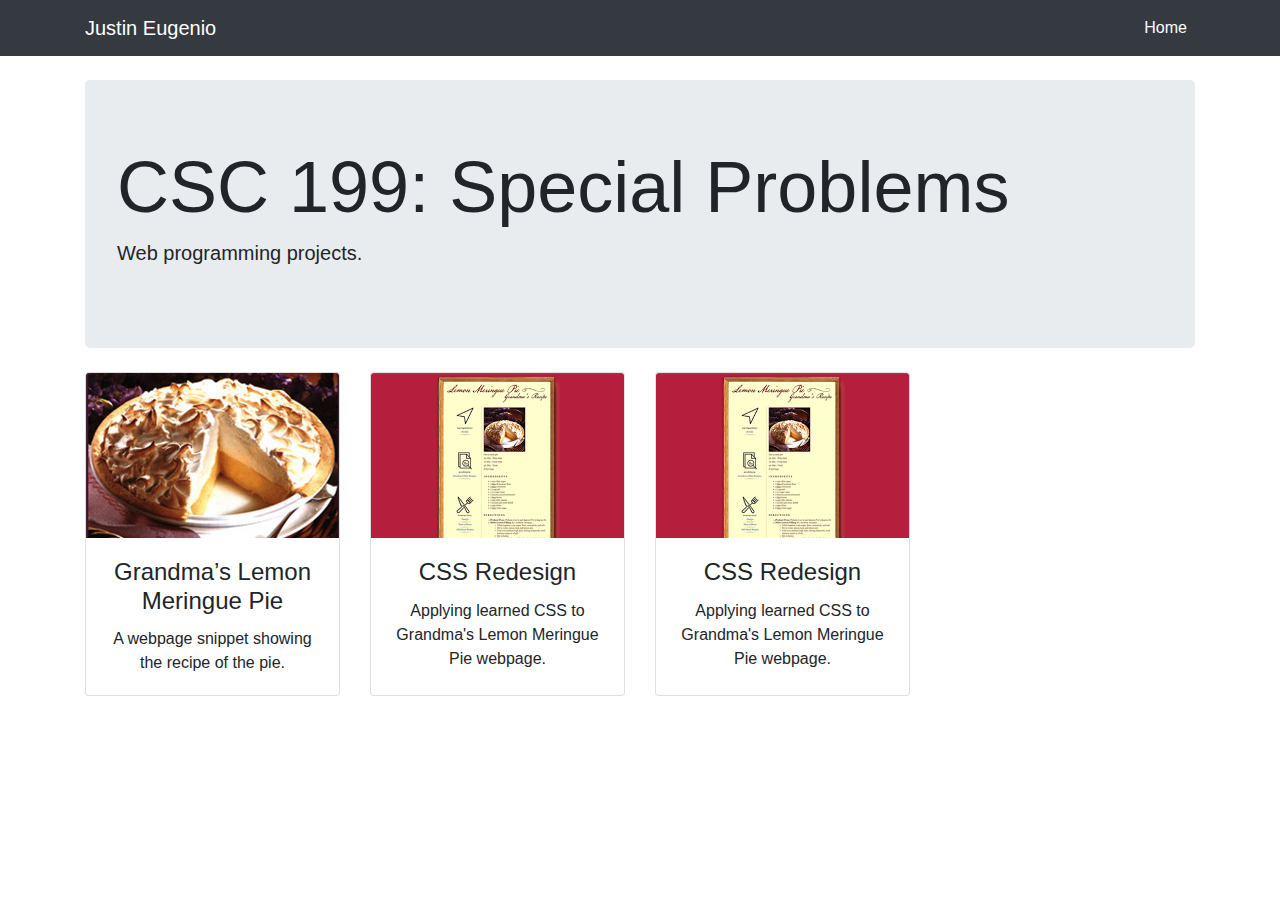
==== index.html @ ccdaec83 "A3" ====
<!DOCTYPE html>
<html lang="en">

<head>

  <meta charset="utf-8">
  <meta name="viewport" content="width=device-width, initial-scale=1, shrink-to-fit=no">
  <meta name="description" content="">
  <meta name="author" content="">

  <title>Justin Eugenio</title>

  <!-- Bootstrap core CSS -->
  <link href="css/bootstrap.min.css" rel="stylesheet">

</head>

<body>

  <!-- Navigation -->
  <nav class="navbar navbar-expand-lg navbar-dark bg-dark static-top">
    <div class="container">
      <a class="navbar-brand" href="#">Justin Eugenio</a>
      <button class="navbar-toggler" type="button" data-toggle="collapse" data-target="#navbarResponsive" aria-controls="navbarResponsive" aria-expanded="false" aria-label="Toggle navigation">
        <span class="navbar-toggler-icon"></span>
      </button>
      <div class="collapse navbar-collapse" id="navbarResponsive">
        <ul class="navbar-nav ml-auto">
          <li class="nav-item active">
            <a class="nav-link" href="index.html">Home
              <span class="sr-only">(current)</span>
            </a>
          </li>

          <!-- 
          <li class="nav-item dropdown">
            <a class="nav-link dropdown-toggle" href="#" id="navbarDropdownMenuLink" data-toggle="dropdown" aria-haspopup="true" aria-expanded="false">
              Projects
            </a>
            <div class="dropdown-menu" aria-labelledby="navbarDropdownMenuLink">
              <a class="dropdown-item" href="pie.html">Pie</a>
              <a class="dropdown-item" href="#">Another action</a>
              <a class="dropdown-item" href="#">Something else here</a>
            </div>
          </li> -->

        </ul>
      </div>
    </div>
  </nav>

<!-- Page Content -->

  <div class="container">

    <!-- Jumbotron Header -->
    <header class="jumbotron my-4">
      <h1 class="display-3">CSC 199: Special Problems</h1>
      <p class="lead">Web programming projects.</p>
      <!-- <a href="#" class="btn btn-primary btn-lg">Call to action!</a> -->
    </header>

    <!-- Page Features -->
    <div class="row text-center">

      <div class="col-lg-3 col-md-6 mb-4">
        <div class="card h-100">
          <a href="pie.html"><img class="card-img-top" src="img/pie2/cardpie.jpg" alt="Grandpa's Lemon Meringue Pie"></a>
          <div class="card-body">
            <h4 class="card-title">Grandma’s Lemon Meringue Pie</h4>
            <p class="card-text">A webpage snippet showing the recipe of the pie.</p>
          </div>
          <!--
          <div class="card-footer">
            <a href="#" class="btn btn-primary">Find Out More!</a>
          </div> 
          -->
        </div>
      </div>

      <div class="col-lg-3 col-md-6 mb-4">
        <div class="card h-100">
          <a href="pie2.html"><img class="card-img-top" src="img/pie2/cardpierev.jpg" alt="Learning CSS"></a>
          <div class="card-body">
            <h4 class="card-title">CSS Redesign</h4>
            <p class="card-text">Applying learned CSS to Grandma's Lemon Meringue Pie webpage.</p>
          </div>
          <!--
          <div class="card-footer">
            <a href="#" class="btn btn-primary">Find Out More!</a>
          </div> 
          -->
        </div>
      </div>

      <div class="col-lg-3 col-md-6 mb-4">
        <div class="card h-100">
          <a href="tmnt.html"><img class="card-img-top" src="img/pie2/cardpierev.jpg" alt="Learning CSS"></a>
          <div class="card-body">
            <h4 class="card-title">CSS Redesign</h4>
            <p class="card-text">Applying learned CSS to Grandma's Lemon Meringue Pie webpage.</p>
          </div>
          <!--
          <div class="card-footer">
            <a href="#" class="btn btn-primary">Find Out More!</a>
          </div> 
          -->
        </div>
      </div>


    </div>
    <!-- /.row -->

  </div>
  <!-- /.container -->
    
  <!-- /Page Content -->

  <!-- Bootstrap core JavaScript -->
  <script src="jquery/jquery.slim.min.js"></script>
  <script src="js/bootstrap.bundle.min.js"></script>

</body>

</html>
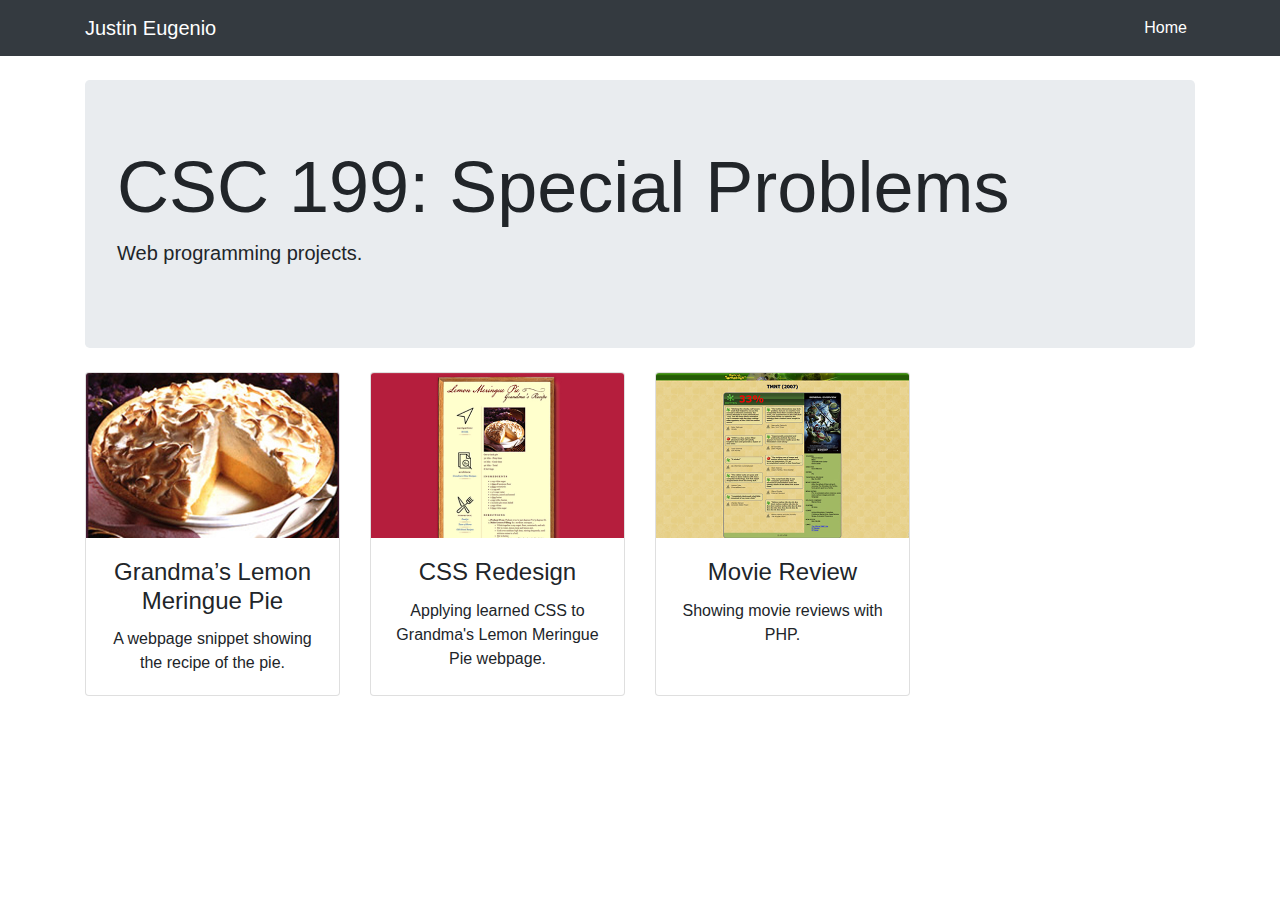
==== commit 67265e1e: "A3 update." ====
--- a/index.html
+++ b/index.html
@@ -1,38 +1,46 @@
 <!DOCTYPE html>
 <html lang="en">
+   <head>
+      <meta charset="utf-8" />
+      <meta
+         name="viewport"
+         content="width=device-width, initial-scale=1, shrink-to-fit=no"
+      />
+      <meta name="description" content="" />
+      <meta name="author" content="" />
 
-<head>
+      <title>Justin Eugenio</title>
 
-  <meta charset="utf-8">
-  <meta name="viewport" content="width=device-width, initial-scale=1, shrink-to-fit=no">
-  <meta name="description" content="">
-  <meta name="author" content="">
+      <!-- Bootstrap core CSS -->
+      <link href="css/bootstrap.min.css" rel="stylesheet" />
+   </head>
 
-  <title>Justin Eugenio</title>
+   <body>
+      <!-- Navigation -->
+      <nav class="navbar navbar-expand-lg navbar-dark bg-dark static-top">
+         <div class="container">
+            <a class="navbar-brand" href="#">Justin Eugenio</a>
+            <button
+               class="navbar-toggler"
+               type="button"
+               data-toggle="collapse"
+               data-target="#navbarResponsive"
+               aria-controls="navbarResponsive"
+               aria-expanded="false"
+               aria-label="Toggle navigation"
+            >
+               <span class="navbar-toggler-icon"></span>
+            </button>
+            <div class="collapse navbar-collapse" id="navbarResponsive">
+               <ul class="navbar-nav ml-auto">
+                  <li class="nav-item active">
+                     <a class="nav-link" href="index.html"
+                        >Home
+                        <span class="sr-only">(current)</span>
+                     </a>
+                  </li>
 
-  <!-- Bootstrap core CSS -->
-  <link href="css/bootstrap.min.css" rel="stylesheet">
-
-</head>
-
-<body>
-
-  <!-- Navigation -->
-  <nav class="navbar navbar-expand-lg navbar-dark bg-dark static-top">
-    <div class="container">
-      <a class="navbar-brand" href="#">Justin Eugenio</a>
-      <button class="navbar-toggler" type="button" data-toggle="collapse" data-target="#navbarResponsive" aria-controls="navbarResponsive" aria-expanded="false" aria-label="Toggle navigation">
-        <span class="navbar-toggler-icon"></span>
-      </button>
-      <div class="collapse navbar-collapse" id="navbarResponsive">
-        <ul class="navbar-nav ml-auto">
-          <li class="nav-item active">
-            <a class="nav-link" href="index.html">Home
-              <span class="sr-only">(current)</span>
-            </a>
-          </li>
-
-          <!-- 
+                  <!-- 
           <li class="nav-item dropdown">
             <a class="nav-link dropdown-toggle" href="#" id="navbarDropdownMenuLink" data-toggle="dropdown" aria-haspopup="true" aria-expanded="false">
               Projects
@@ -43,84 +51,96 @@
               <a class="dropdown-item" href="#">Something else here</a>
             </div>
           </li> -->
+               </ul>
+            </div>
+         </div>
+      </nav>
 
-        </ul>
-      </div>
-    </div>
-  </nav>
+      <!-- Page Content -->
 
-<!-- Page Content -->
+      <div class="container">
+         <!-- Jumbotron Header -->
+         <header class="jumbotron my-4">
+            <h1 class="display-3">CSC 199: Special Problems</h1>
+            <p class="lead">Web programming projects.</p>
+            <!-- <a href="#" class="btn btn-primary btn-lg">Call to action!</a> -->
+         </header>
 
-  <div class="container">
-
-    <!-- Jumbotron Header -->
-    <header class="jumbotron my-4">
-      <h1 class="display-3">CSC 199: Special Problems</h1>
-      <p class="lead">Web programming projects.</p>
-      <!-- <a href="#" class="btn btn-primary btn-lg">Call to action!</a> -->
-    </header>
-
-    <!-- Page Features -->
-    <div class="row text-center">
-
-      <div class="col-lg-3 col-md-6 mb-4">
-        <div class="card h-100">
-          <a href="pie.html"><img class="card-img-top" src="img/pie2/cardpie.jpg" alt="Grandpa's Lemon Meringue Pie"></a>
-          <div class="card-body">
-            <h4 class="card-title">Grandma’s Lemon Meringue Pie</h4>
-            <p class="card-text">A webpage snippet showing the recipe of the pie.</p>
-          </div>
-          <!--
+         <!-- Page Features -->
+         <div class="row text-center">
+            <div class="col-lg-3 col-md-6 mb-4">
+               <div class="card h-100">
+                  <a href="pie.html"
+                     ><img
+                        class="card-img-top"
+                        src="img/pie2/cardpie.jpg"
+                        alt="Grandpa's Lemon Meringue Pie"
+                  /></a>
+                  <div class="card-body">
+                     <h4 class="card-title">Grandma’s Lemon Meringue Pie</h4>
+                     <p class="card-text">
+                        A webpage snippet showing the recipe of the pie.
+                     </p>
+                  </div>
+                  <!--
           <div class="card-footer">
             <a href="#" class="btn btn-primary">Find Out More!</a>
           </div> 
           -->
-        </div>
-      </div>
+               </div>
+            </div>
 
-      <div class="col-lg-3 col-md-6 mb-4">
-        <div class="card h-100">
-          <a href="pie2.html"><img class="card-img-top" src="img/pie2/cardpierev.jpg" alt="Learning CSS"></a>
-          <div class="card-body">
-            <h4 class="card-title">CSS Redesign</h4>
-            <p class="card-text">Applying learned CSS to Grandma's Lemon Meringue Pie webpage.</p>
-          </div>
-          <!--
+            <div class="col-lg-3 col-md-6 mb-4">
+               <div class="card h-100">
+                  <a href="pie2.html"
+                     ><img
+                        class="card-img-top"
+                        src="img/pie2/cardpierev.jpg"
+                        alt="Learning CSS"
+                  /></a>
+                  <div class="card-body">
+                     <h4 class="card-title">CSS Redesign</h4>
+                     <p class="card-text">
+                        Applying learned CSS to Grandma's Lemon Meringue Pie
+                        webpage.
+                     </p>
+                  </div>
+                  <!--
           <div class="card-footer">
             <a href="#" class="btn btn-primary">Find Out More!</a>
           </div> 
           -->
-        </div>
-      </div>
+               </div>
+            </div>
 
-      <div class="col-lg-3 col-md-6 mb-4">
-        <div class="card h-100">
-          <a href="tmnt.html"><img class="card-img-top" src="img/pie2/cardpierev.jpg" alt="Learning CSS"></a>
-          <div class="card-body">
-            <h4 class="card-title">CSS Redesign</h4>
-            <p class="card-text">Applying learned CSS to Grandma's Lemon Meringue Pie webpage.</p>
-          </div>
-          <!--
+            <div class="col-lg-3 col-md-6 mb-4">
+               <div class="card h-100">
+                  <a href="tmnt.html"
+                     ><img
+                        class="card-img-top"
+                        src="img/movie/moviecard.jpg"
+                        alt="Learning CSS"
+                  /></a>
+                  <div class="card-body">
+                     <h4 class="card-title">Movie Review</h4>
+                     <p class="card-text">Showing movie reviews with PHP.</p>
+                  </div>
+                  <!--
           <div class="card-footer">
             <a href="#" class="btn btn-primary">Find Out More!</a>
           </div> 
           -->
-        </div>
+               </div>
+            </div>
+         </div>
+         <!-- /.row -->
       </div>
+      <!-- /.container -->
 
+      <!-- /Page Content -->
 
-    </div>
-    <!-- /.row -->
-
-  </div>
-  <!-- /.container -->
-    
-  <!-- /Page Content -->
-
-  <!-- Bootstrap core JavaScript -->
-  <script src="jquery/jquery.slim.min.js"></script>
-  <script src="js/bootstrap.bundle.min.js"></script>
-
-</body>
-
+      <!-- Bootstrap core JavaScript -->
+      <script src="jquery/jquery.slim.min.js"></script>
+      <script src="js/bootstrap.bundle.min.js"></script>
+   </body>
 </html>
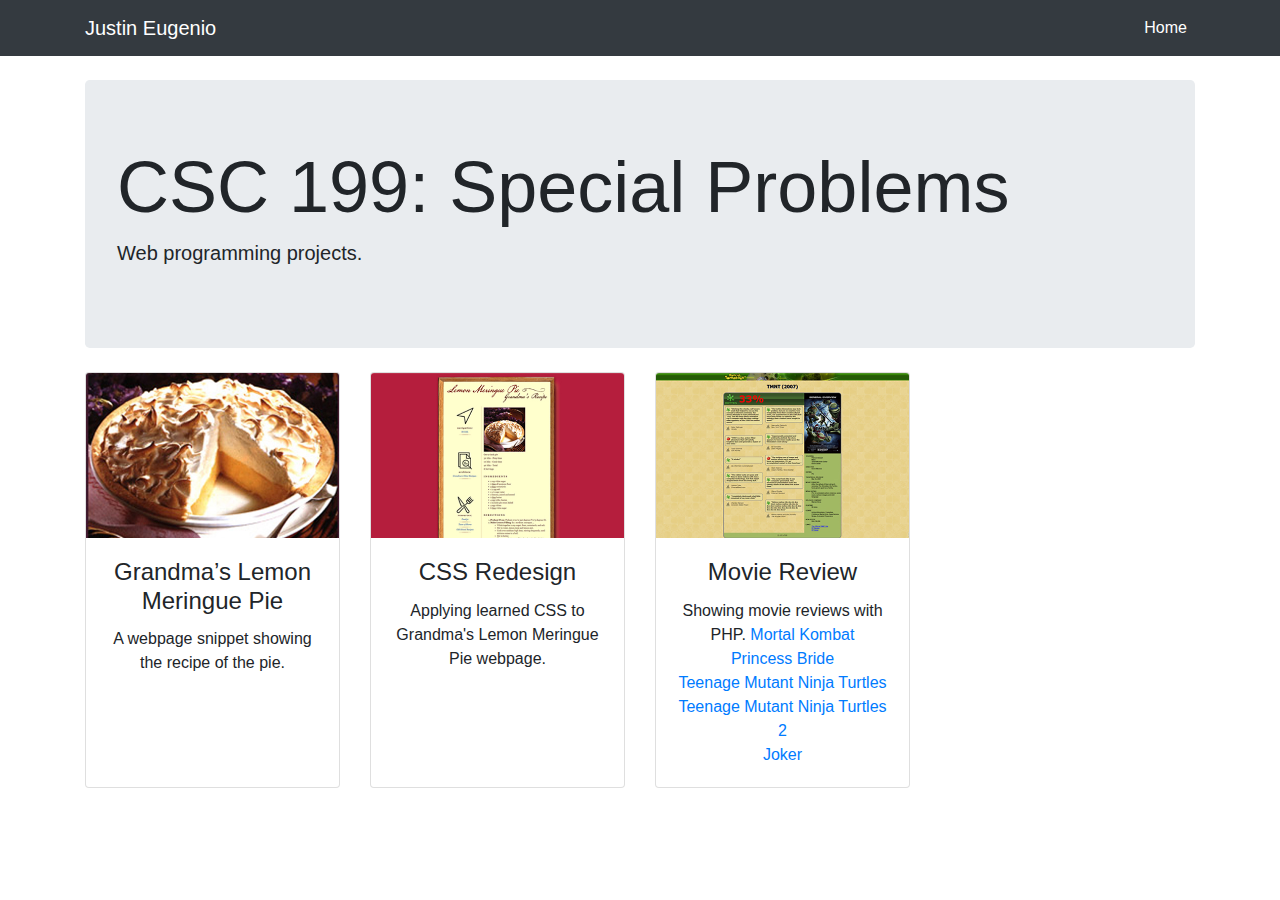
==== commit ac823343: "Update index.html" ====
--- a/index.html
+++ b/index.html
@@ -119,11 +119,33 @@
                      ><img
                         class="card-img-top"
                         src="img/movie/moviecard.jpg"
-                        alt="Learning CSS"
+                        alt="Learning PHP"
                   /></a>
                   <div class="card-body">
                      <h4 class="card-title">Movie Review</h4>
-                     <p class="card-text">Showing movie reviews with PHP.</p>
+                     <p class="card-text">
+                        Showing movie reviews with PHP.
+                        <a
+                           href="https://justinbrian.000webhostapp.com/movie.php?film=mortalkombat"
+                           >Mortal Kombat</a
+                        ><br>
+                        <a
+                           href="https://justinbrian.000webhostapp.com/movie.php?film=princessbride"
+                           >Princess Bride</a
+                        ><br>
+                        <a
+                           href="https://justinbrian.000webhostapp.com/movie.php?film=tmnt"
+                           >Teenage Mutant Ninja Turtles</a
+                        ><br>
+                        <a
+                           href="https://justinbrian.000webhostapp.com/movie.php?film=tmnt2"
+                           >Teenage Mutant Ninja Turtles 2</a
+                        ><br>
+                        <a
+                           href="https://justinbrian.000webhostapp.com/movie.php?film=joker"
+                           >Joker</a
+                        >
+                     </p>
                   </div>
                   <!--
           <div class="card-footer">
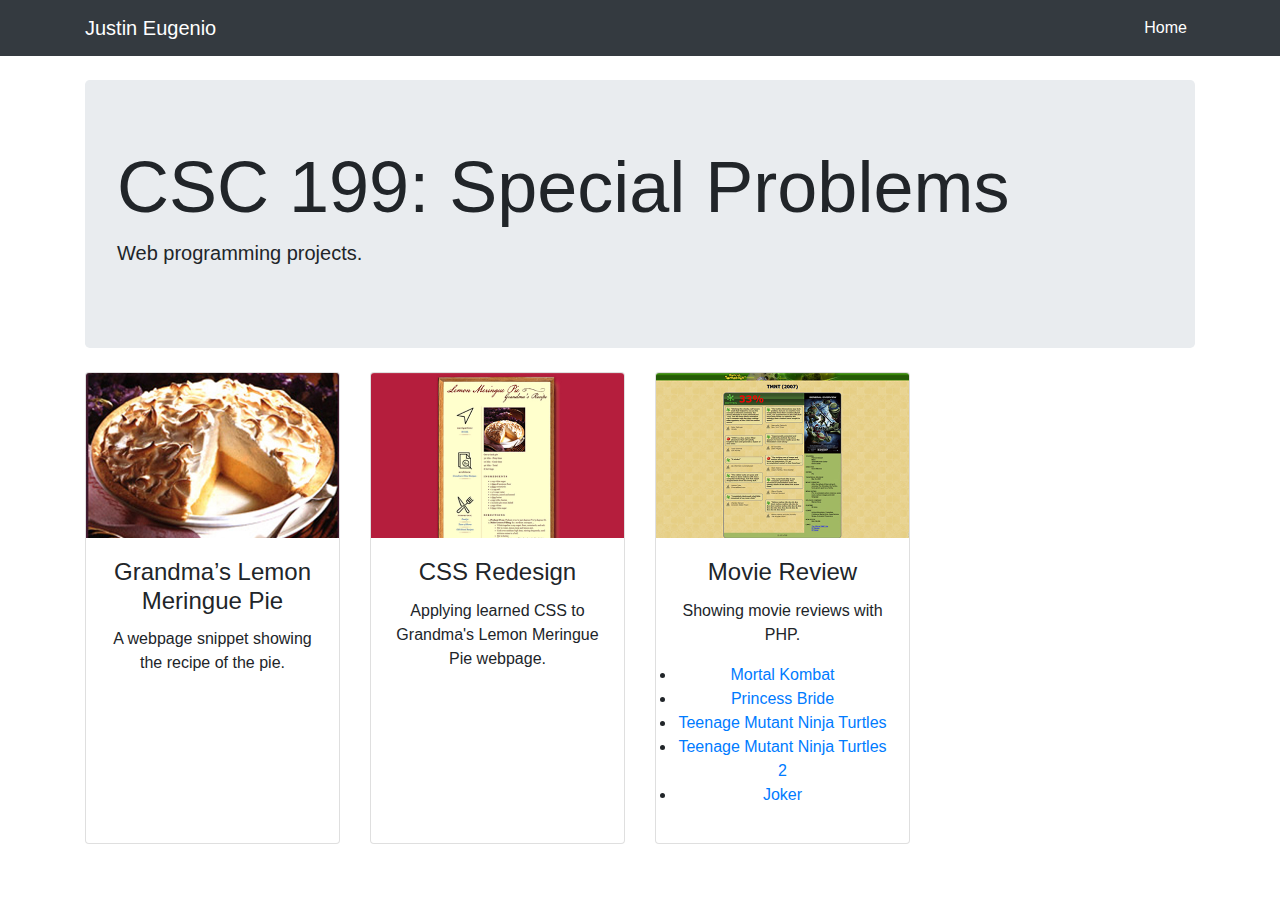
==== commit 0810a6c3: "Update index.html" ====
--- a/index.html
+++ b/index.html
@@ -125,26 +125,40 @@
                      <h4 class="card-title">Movie Review</h4>
                      <p class="card-text">
                         Showing movie reviews with PHP.
-                        <a
-                           href="https://justinbrian.000webhostapp.com/movie.php?film=mortalkombat"
-                           >Mortal Kombat</a
-                        ><br>
-                        <a
-                           href="https://justinbrian.000webhostapp.com/movie.php?film=princessbride"
-                           >Princess Bride</a
-                        ><br>
-                        <a
-                           href="https://justinbrian.000webhostapp.com/movie.php?film=tmnt"
-                           >Teenage Mutant Ninja Turtles</a
-                        ><br>
-                        <a
-                           href="https://justinbrian.000webhostapp.com/movie.php?film=tmnt2"
-                           >Teenage Mutant Ninja Turtles 2</a
-                        ><br>
-                        <a
-                           href="https://justinbrian.000webhostapp.com/movie.php?film=joker"
-                           >Joker</a
-                        >
+                        <li>
+                           <a
+                              href="https://justinbrian.000webhostapp.com/movie.php?film=mortalkombat"
+                              >Mortal Kombat</a
+                           >
+                        </li>
+
+                        <li>
+                           <a
+                              href="https://justinbrian.000webhostapp.com/movie.php?film=princessbride"
+                              >Princess Bride
+                           </a>
+                        </li>
+
+                        <li>
+                           <a
+                              href="https://justinbrian.000webhostapp.com/movie.php?film=tmnt"
+                              >Teenage Mutant Ninja Turtles
+                           </a>
+                        </li>
+
+                        <li>
+                           <a
+                              href="https://justinbrian.000webhostapp.com/movie.php?film=tmnt2"
+                              >Teenage Mutant Ninja Turtles 2</a
+                           >
+                        </li>
+
+                        <li>
+                           <a
+                              href="https://justinbrian.000webhostapp.com/movie.php?film=joker"
+                              >Joker</a
+                           >
+                        </li>
                      </p>
                   </div>
                   <!--
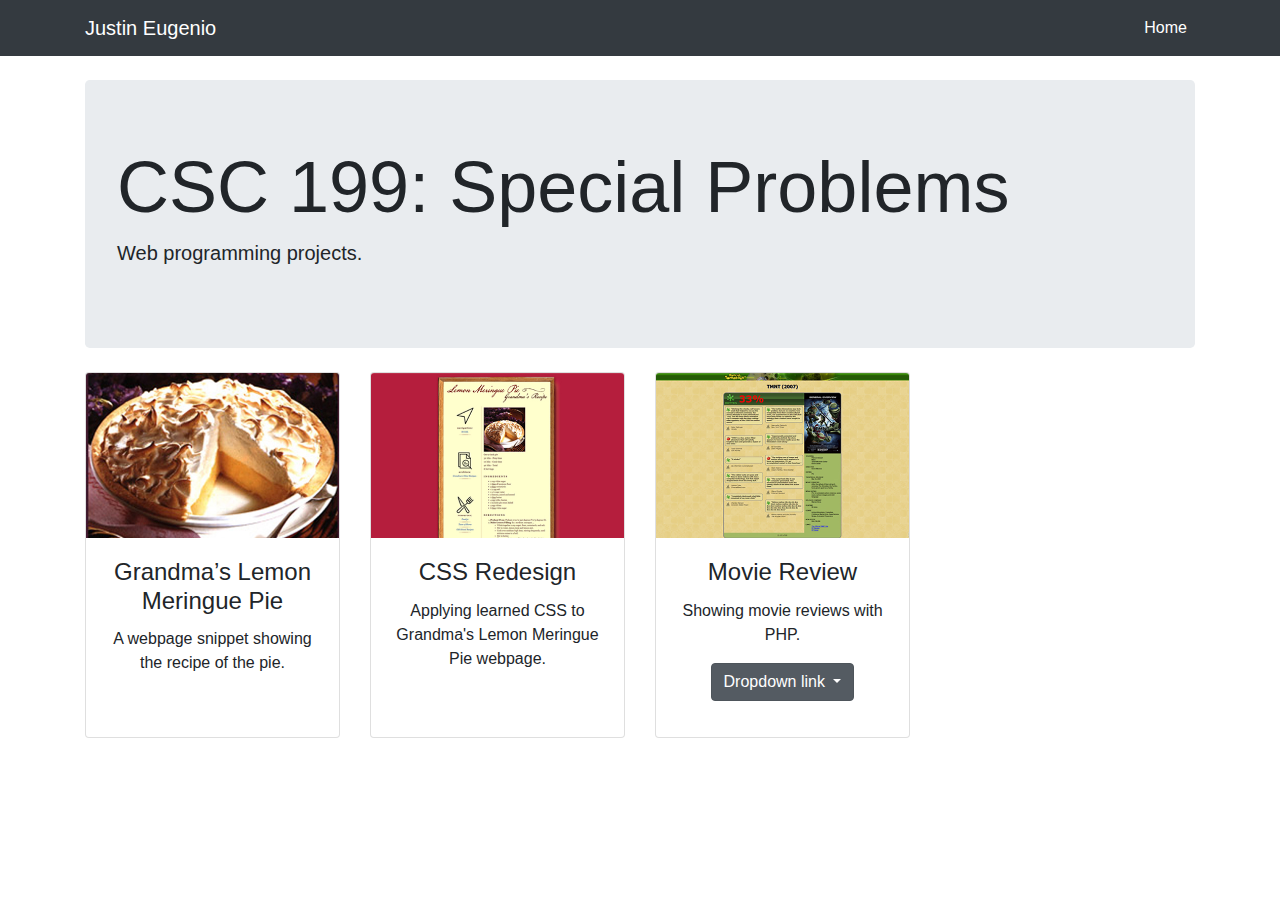
==== commit 8be72d88: "Update index.html" ====
--- a/index.html
+++ b/index.html
@@ -125,40 +125,23 @@
                      <h4 class="card-title">Movie Review</h4>
                      <p class="card-text">
                         Showing movie reviews with PHP.
-                        <li>
-                           <a
-                              href="https://justinbrian.000webhostapp.com/movie.php?film=mortalkombat"
-                              >Mortal Kombat</a
-                           >
-                        </li>
 
-                        <li>
-                           <a
-                              href="https://justinbrian.000webhostapp.com/movie.php?film=princessbride"
-                              >Princess Bride
-                           </a>
-                        </li>
 
-                        <li>
-                           <a
-                              href="https://justinbrian.000webhostapp.com/movie.php?film=tmnt"
-                              >Teenage Mutant Ninja Turtles
-                           </a>
-                        </li>
+                        <div class="dropdown show">
+                              <a class="btn btn-secondary dropdown-toggle" href="#" role="button" id="dropdownMenuLink" data-toggle="dropdown" aria-haspopup="true" aria-expanded="false">
+                                Dropdown link
+                              </a>
+                            
+                              <div class="dropdown-menu" aria-labelledby="dropdownMenuLink">
+                                    <a class="dropdown-item" href="https://justinbrian.000webhostapp.com/movie.php?film=mortalkombat">Mortal Kombat</a>
+                        <a class="dropdown-item" href="https://justinbrian.000webhostapp.com/movie.php?film=princessbride">Princess Bride/a>
+                        <a class="dropdown-item" href="https://justinbrian.000webhostapp.com/movie.php?film=tmnt">Teenage Mutant Ninja Turtles</a>
+                        <a class="dropdown-item" href="https://justinbrian.000webhostapp.com/movie.php?film=tmnt2">Teenage Mutant Ninja Turtles 2</a>
+                        <a class="dropdown-item" href="https://justinbrian.000webhostapp.com/movie.php?film=joker">Joker</a>
+                              </div>
+                            </div>
 
-                        <li>
-                           <a
-                              href="https://justinbrian.000webhostapp.com/movie.php?film=tmnt2"
-                              >Teenage Mutant Ninja Turtles 2</a
-                           >
-                        </li>
 
-                        <li>
-                           <a
-                              href="https://justinbrian.000webhostapp.com/movie.php?film=joker"
-                              >Joker</a
-                           >
-                        </li>
                      </p>
                   </div>
                   <!--
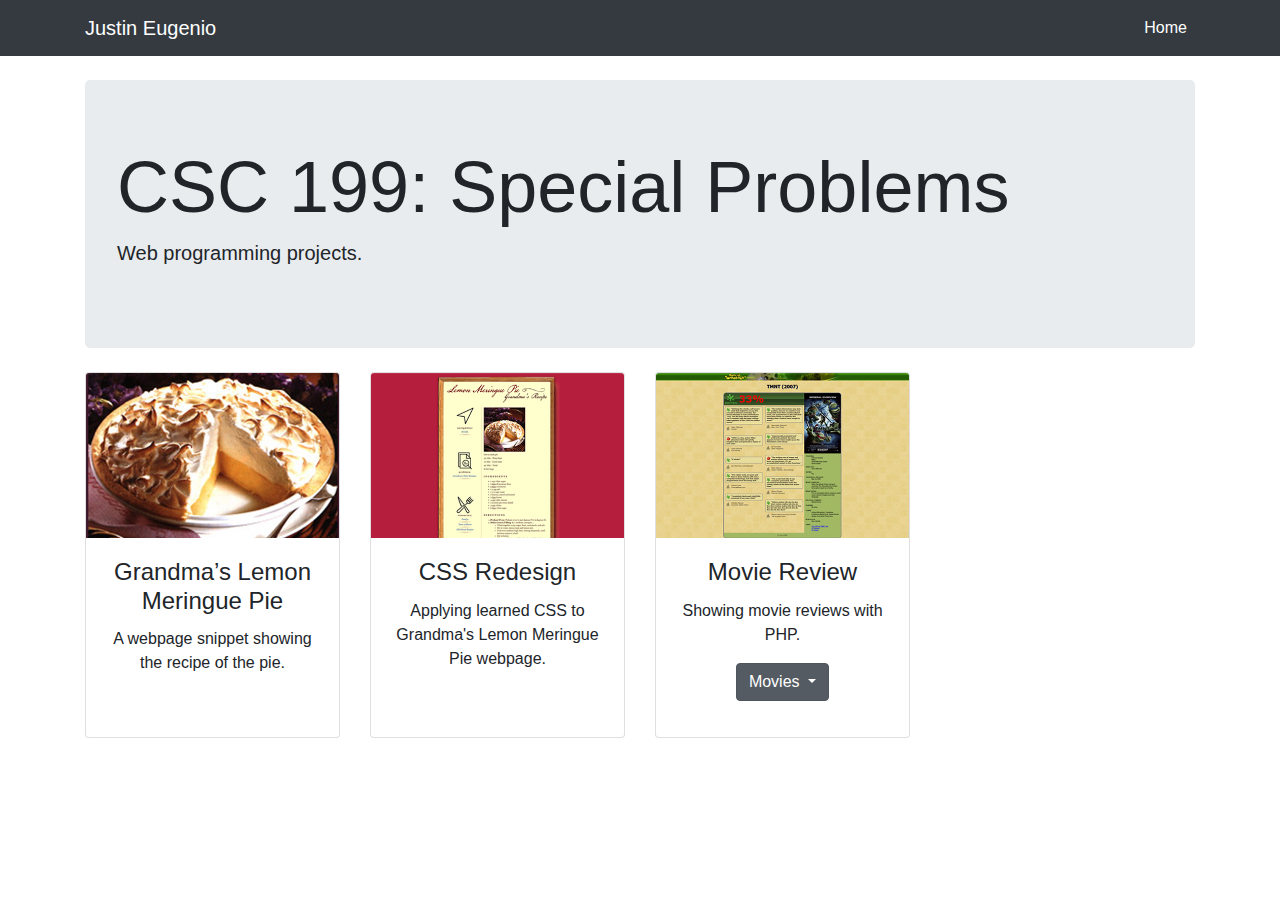
==== commit 6407a9e4: "Update index.html" ====
--- a/index.html
+++ b/index.html
@@ -129,26 +129,21 @@
 
                         <div class="dropdown show">
                               <a class="btn btn-secondary dropdown-toggle" href="#" role="button" id="dropdownMenuLink" data-toggle="dropdown" aria-haspopup="true" aria-expanded="false">
-                                Dropdown link
+                                Movies
                               </a>
                             
                               <div class="dropdown-menu" aria-labelledby="dropdownMenuLink">
                                     <a class="dropdown-item" href="https://justinbrian.000webhostapp.com/movie.php?film=mortalkombat">Mortal Kombat</a>
-                        <a class="dropdown-item" href="https://justinbrian.000webhostapp.com/movie.php?film=princessbride">Princess Bride/a>
-                        <a class="dropdown-item" href="https://justinbrian.000webhostapp.com/movie.php?film=tmnt">Teenage Mutant Ninja Turtles</a>
-                        <a class="dropdown-item" href="https://justinbrian.000webhostapp.com/movie.php?film=tmnt2">Teenage Mutant Ninja Turtles 2</a>
-                        <a class="dropdown-item" href="https://justinbrian.000webhostapp.com/movie.php?film=joker">Joker</a>
+                                    <a class="dropdown-item" href="https://justinbrian.000webhostapp.com/movie.php?film=princessbride">Princess Bride</a>
+                                    <a class="dropdown-item" href="https://justinbrian.000webhostapp.com/movie.php?film=tmnt">Teenage Mutant Ninja Turtles</a>
+                                    <a class="dropdown-item" href="https://justinbrian.000webhostapp.com/movie.php?film=tmnt2">Teenage Mutant Ninja Turtles 2</a>
+                                    <a class="dropdown-item" href="https://justinbrian.000webhostapp.com/movie.php?film=joker">Joker</a>
                               </div>
-                            </div>
+                        </div>
 
 
                      </p>
                   </div>
-                  <!--
-          <div class="card-footer">
-            <a href="#" class="btn btn-primary">Find Out More!</a>
-          </div> 
-          -->
                </div>
             </div>
          </div>
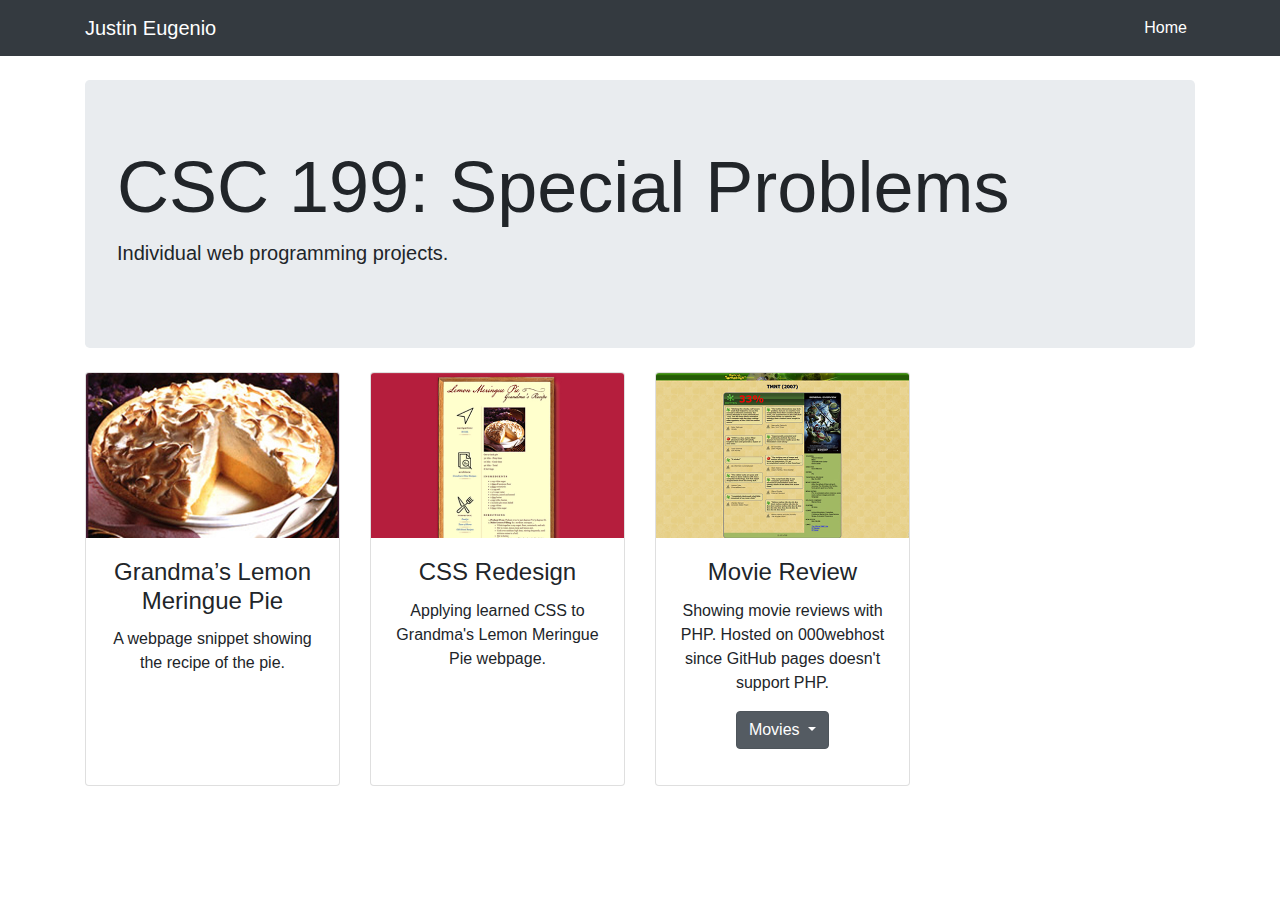
==== commit 56bb4d94: "Merge branch 'master' of https://github.com/justinbrian/special-problems" ====
--- a/index.html
+++ b/index.html
@@ -9,7 +9,7 @@
       <meta name="description" content="" />
       <meta name="author" content="" />
 
-      <title>Justin Eugenio</title>
+      <title>CSC 199: Special Problems</title>
 
       <!-- Bootstrap core CSS -->
       <link href="css/bootstrap.min.css" rel="stylesheet" />
@@ -62,7 +62,7 @@
          <!-- Jumbotron Header -->
          <header class="jumbotron my-4">
             <h1 class="display-3">CSC 199: Special Problems</h1>
-            <p class="lead">Web programming projects.</p>
+            <p class="lead">Individual web programming projects.</p>
             <!-- <a href="#" class="btn btn-primary btn-lg">Call to action!</a> -->
          </header>
 
@@ -124,7 +124,7 @@
                   <div class="card-body">
                      <h4 class="card-title">Movie Review</h4>
                      <p class="card-text">
-                        Showing movie reviews with PHP.
+                        Showing movie reviews with PHP. Hosted on 000webhost since GitHub pages doesn't support PHP.
 
 
                         <div class="dropdown show">
